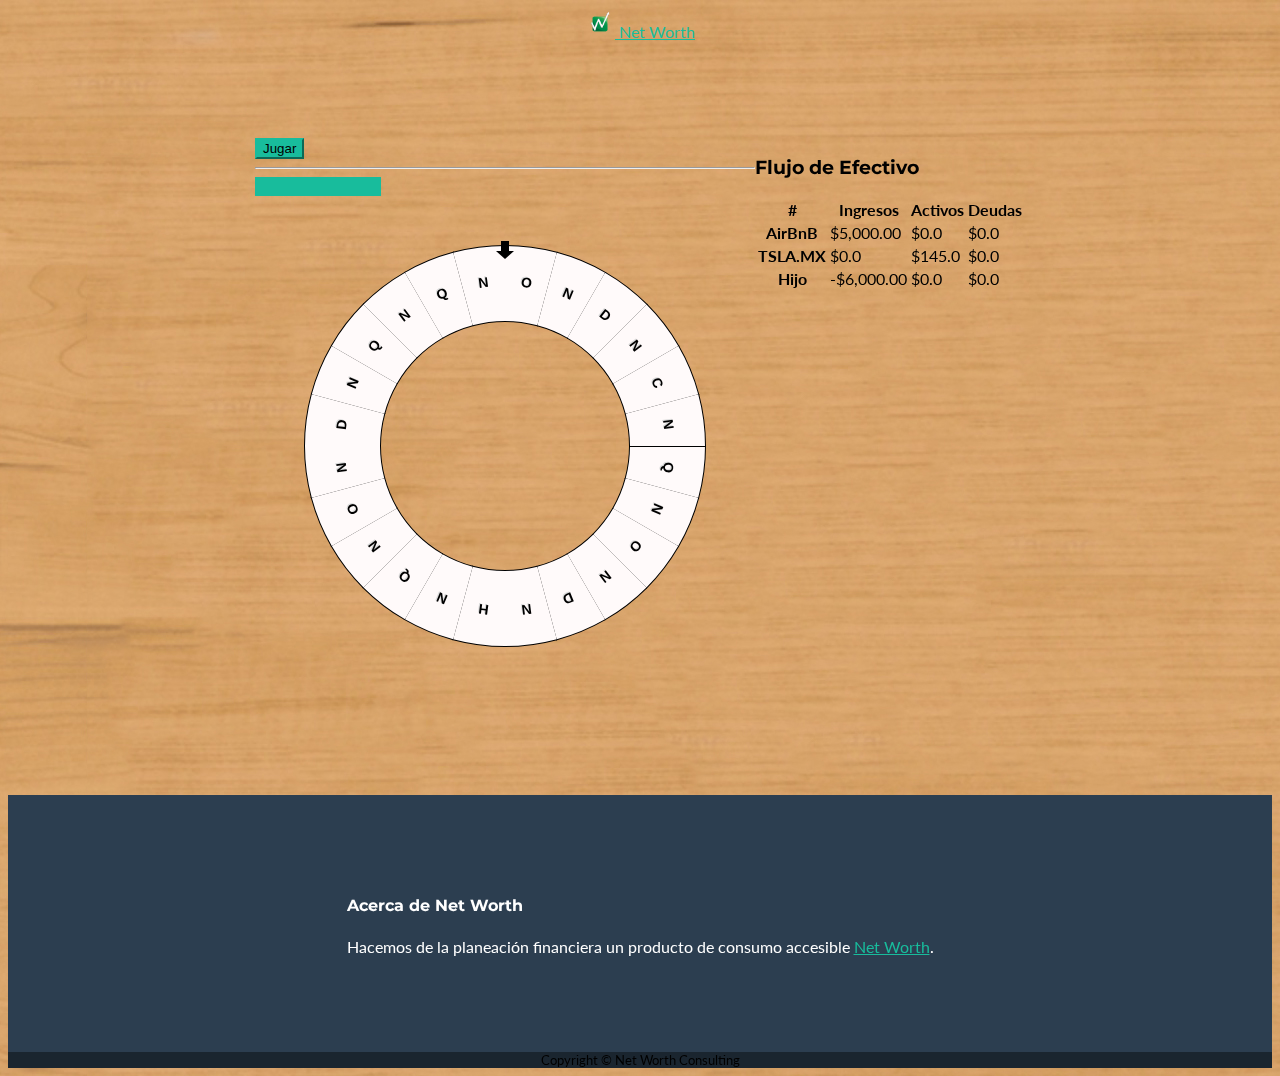
==== juego.html @ 36ee5d0c "estado" ====
<!DOCTYPE html>
<html lang="en">

  <head>

    <meta charset="utf-8">
    <meta name="viewport" content="width=device-width, initial-scale=1, shrink-to-fit=no">

    <title>Juego del Dinero</title>

    <!-- Bootstrap core CSS -->
    <link rel="stylesheet" href="https://stackpath.bootstrapcdn.com/bootstrap/4.1.3/css/bootstrap.min.css" integrity="sha384-MCw98/SFnGE8fJT3GXwEOngsV7Zt27NXFoaoApmYm81iuXoPkFOJwJ8ERdknLPMO" crossorigin="anonymous">

    <!-- Custom fonts for this template -->
    <link href="https://fonts.googleapis.com/css?family=Montserrat:400,700" rel="stylesheet" type="text/css">
    <link href="https://fonts.googleapis.com/css?family=Lato:400,700,400italic,700italic" rel="stylesheet" type="text/css">

    <!-- Custom styles for this template -->
    <link href="css/main.css" rel="stylesheet">

  </head>
  <nav class="navbar fixed-top navbar-dark bg-dark">
      <a class="navbar-brand" href="https://www.networth.mx">
        <img src="img/N sola_96x96.png" width="30" height="30" class="d-inline-block align-top" alt="">
        Net Worth
      </a>
    </nav>

    <!-- body -->
  <body background="img/board.jpg">
    <section>
     <div class="container board">
       <div class="row">
              <div class="col-2">
                  <input type="button" class="btn btn-primary" value="Jugar" id='spin' />
                  <hr>
                <a class="btn btn-primary" data-toggle="collapse" href="#collapseExample" role="button" aria-expanded="false" aria-controls="collapseExample">
                  Estado Financiero
                </a>
              </div>
              <div class="col-10">
                  <canvas id="canvas" width="500" height="500"></canvas>
              </div>
        </div> 
      <div class="collapse" id="collapseExample">
          <div class="card card-body">
              <div>
                <h3>Flujo de Efectivo</h3>
                <div class="progress">
                    <div class="progress-bar" role="progressbar" style="width: 25%" aria-valuenow="25" aria-valuemin="0" aria-valuemax="100"></div>
                  </div>
              </div>
              <table class="table">
                  <thead>
                    <tr>
                      <th scope="col">#</th>
                      <th scope="col">Ingresos</th>
                      <th scope="col">Activos</th>
                      <th scope="col">Deudas</th>
                    </tr>
                  </thead>
                  <tbody>
                    <tr>
                      <th scope="row">AirBnB</th>
                      <td>$5,000.00</td>
                      <td>$0.0</td>
                      <td>$0.0</td>
                    </tr>
                    <tr>
                      <th scope="row">TSLA.MX</th>
                      <td>$0.0</td>
                      <td>$145.0</td>
                      <td>$0.0</td>
                    </tr>
                    <tr>
                      <th scope="row">Hijo</th>
                      <td>-$6,000.00</td>
                      <td>$0.0</td>
                      <td>$0.0</td>
                    </tr>
                  </tbody>
                </table>
          </div>
        </div>
    </section>
   
    <!-- Footer -->
    <footer class="footer text-center">
      <div class="container">         
          <div class="col-sm">
            <h4 class="text-uppercase mb-4">Acerca de Net Worth</h4>
            <p class="lead mb-0">Hacemos de la planeación financiera un producto de consumo accesible
              <a href="https://www.networth.mx">Net Worth</a>.</p>
          </div>
        </div>
    </footer>

    <div class="copyright py-4 text-center text-white">
      <div class="container">
        <small>Copyright &copy; Net Worth Consulting</small>
      </div>
    </div>

    <!-- Scroll to Top Button (Only visible on small and extra-small screen sizes) -->
    <div class="scroll-to-top d-lg-none position-fixed ">
      <a class="js-scroll-trigger d-block text-center text-white rounded" href="#page-top">
        <i class="fa fa-chevron-up"></i>
      </a>
    </div>


    <!-- Custom scripts for this template -->
    <script src="js/BSheet.js"></script>
    <script src="js/financialops.js"></script>
    <script src="js/data.js"></script>
    <script src="js/main.js"></script>
    <script src="https://code.jquery.com/jquery-3.3.1.slim.min.js" integrity="sha384-q8i/X+965DzO0rT7abK41JStQIAqVgRVzpbzo5smXKp4YfRvH+8abtTE1Pi6jizo" crossorigin="anonymous"></script>
    <script src="https://cdnjs.cloudflare.com/ajax/libs/popper.js/1.14.3/umd/popper.min.js" integrity="sha384-ZMP7rVo3mIykV+2+9J3UJ46jBk0WLaUAdn689aCwoqbBJiSnjAK/l8WvCWPIPm49" crossorigin="anonymous"></script>
    <script src="https://stackpath.bootstrapcdn.com/bootstrap/4.1.3/js/bootstrap.min.js" integrity="sha384-ChfqqxuZUCnJSK3+MXmPNIyE6ZbWh2IMqE241rYiqJxyMiZ6OW/JmZQ5stwEULTy" crossorigin="anonymous"></script>

  </body>

</html>
---- css/main.css ----
body {
  font-family: 'Lato';
}

h1,h2,h3,h4,h5,h6 {
  font-weight: 700;
  font-family: 'Montserrat';
}

hr.star-light,
hr.star-dark {
  max-width: 15rem;
  padding: 0;
  text-align: center;
  border: none;
  border-top: solid 0.25rem;
  margin-top: 2.5rem;
  margin-bottom: 2.5rem;
  margin-left: auto;
  margin-right: auto;
}

hr.star-light:after,
hr.star-dark:after {
  position: relative;
  top: -.8em;
  display: inline-block;
  padding: 0 0.25em;
  content: '\f005';
  font-family: "Font Awesome 5 Free";
  font-weight: 900;
  font-size: 2em;
}

.container{
  display: flex;
  justify-content: center;
}

hr.star-light {
  border-color: #fff;
}

hr.star-light:after {
  color: #fff;
  background-color: #18BC9C;
}

hr.star-dark {
  border-color: #2C3E50;
}

hr.star-dark:after {
  color: #2C3E50;
  background-color: white;
}

section {
  padding: 6rem 0;
}

section h2 {
  font-size: 2.25rem;
  line-height: 2rem;
}


.btn-xl {
  padding: 1rem 1.75rem;
  font-size: 1.25rem;
}

.btn-social {
  width: 3.25rem;
  height: 3.25rem;
  font-size: 1.25rem;
  line-height: 2rem;
}

#mainNav {
  padding-top: 0;
  padding-bottom: 0;
  font-weight: 300;
  font-family: 'Montserrat';
  
}
.navbar{
  display: flex;
  justify-content: center;
}

#mainNav .navbar-brand {
  color: #fff;
  display: flex;
  justify-content: center;
}

#mainNav .navbar-nav {
  margin-top: 1rem;
  letter-spacing: 0.0625rem;
}

#mainNav .navbar-nav li.nav-item a.nav-link {
  color: #fff;
}

#mainNav .navbar-nav li.nav-item a.nav-link:hover {
  color: #18BC9C;
}

#mainNav .navbar-nav li.nav-item a.nav-link:active, #mainNav .navbar-nav li.nav-item a.nav-link:focus {
  color: #fff;
}

#mainNav .navbar-nav li.nav-item a.nav-link.active {
  color: #18BC9C;
}

#mainNav .navbar-toggler {
  font-size: 80%;
  padding: 0.8rem;
}

header.masthead {
  padding-top: calc(6rem + 72px);
  padding-bottom: 6rem;
}

header.masthead h1 {
  font-size: 3rem;
  line-height: 3rem;
}

header.masthead h2 {
  font-size: 1.3rem;
  font-family: 'Lato';
}


form .row:first-child .floating-label-form-group {
  border-top: 1px solid #e9ecef;
}

.footer {
  padding-top: 5rem;
  padding-bottom: 5rem;
  background-color: #2C3E50;
  color: #fff;
}

.copyright {
  background-color: #1a252f;
}

a {
  color: #18BC9C;
}

a:focus, a:hover, a:active {
  color: #128f76;
}

.btn {
  border-width: 2px;
}

.bg-primary {
  background-color: #18BC9C !important;
}

.bg-secondary {
  background-color: #2C3E50 !important;
}

.text-primary {
  color: #18BC9C !important;
}

.text-secondary {
  color: #2C3E50 !important;
}

.btn-primary {
  background-color: #18BC9C;
  border-color: #18BC9C;
}

.btn-primary:hover, .btn-primary:focus, .btn-primary:active {
  background-color: #128f76;
  border-color: #128f76;
}

.btn-secondary {
  background-color: #2C3E50;
  border-color: #2C3E50;
}

.btn-secondary:hover, .btn-secondary:focus, .btn-secondary:active {
  background-color: #1a252f;
  border-color: #1a252f;
}

.bienvenida{
  color: white;
}
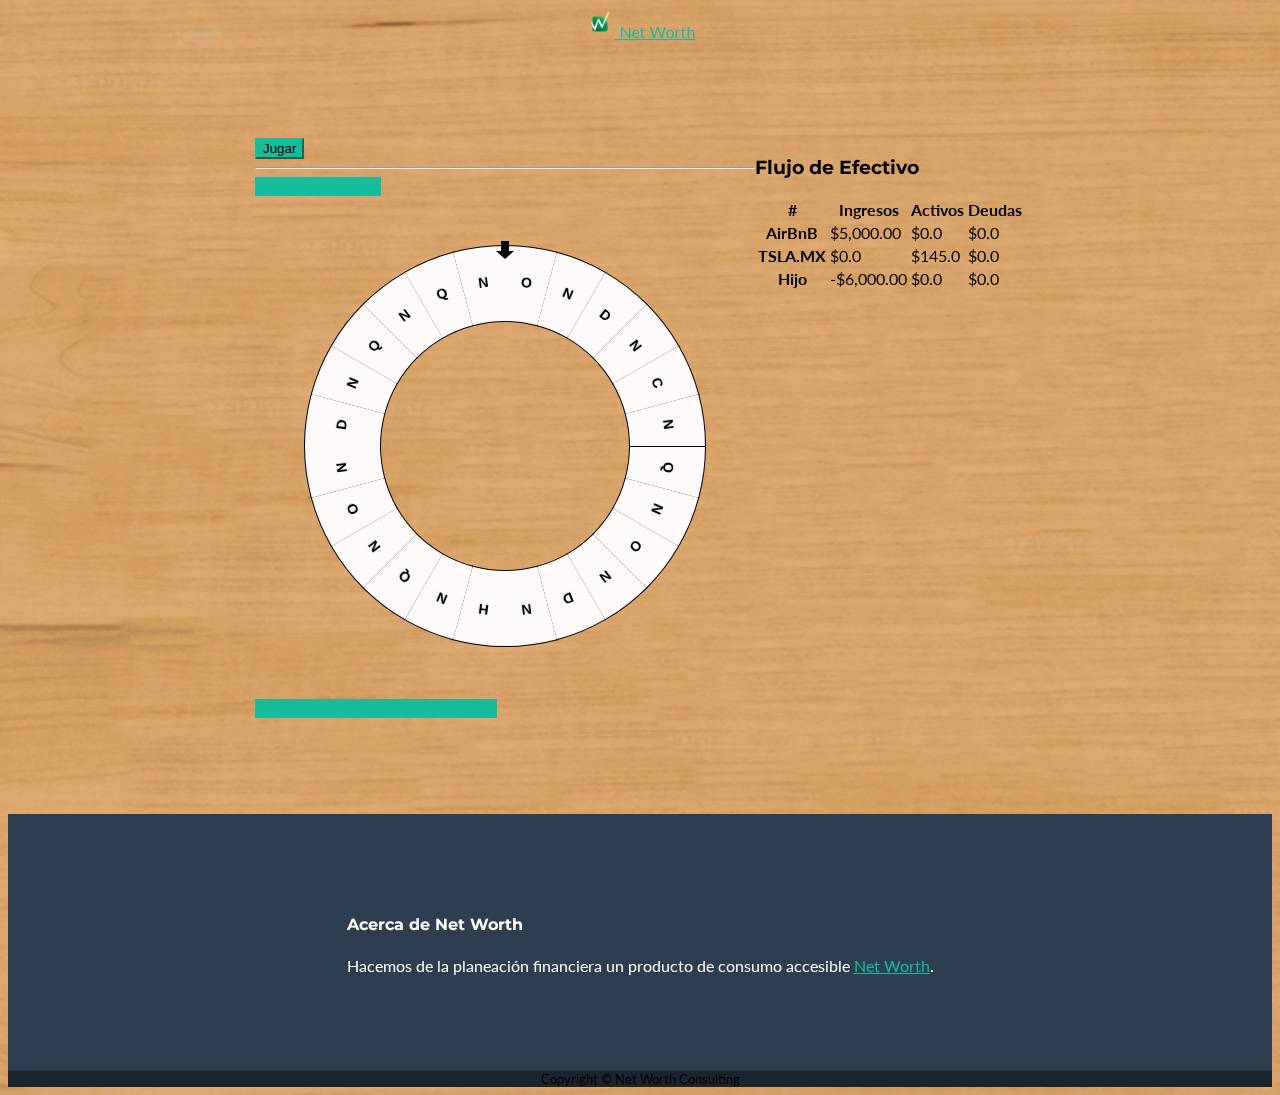
==== commit f14f19a9: "negocios" ====
--- a/juego.html
+++ b/juego.html
@@ -40,6 +40,14 @@
               </div>
               <div class="col-10">
                   <canvas id="canvas" width="500" height="500"></canvas>
+              </div>
+              <div class="bizsmall">
+                <a class="btn btn-primary" data-toggle="collapse" href="#collapseExample" role="button" aria-expanded="false" aria-controls="collapseExample">
+                  Negocio Pequeño
+                </a>
+                <a class="btn btn-primary" data-toggle="collapse" href="#collapseExample" role="button" aria-expanded="false" aria-controls="collapseExample">
+                  Negocio Grande
+                </a>
               </div>
         </div> 
       <div class="collapse" id="collapseExample">
--- a/css/main.css
+++ b/css/main.css
@@ -202,4 +202,8 @@
 
 .bienvenida{
   color: white;
+}
+
+.bizsmall{
+  display:hide;
 }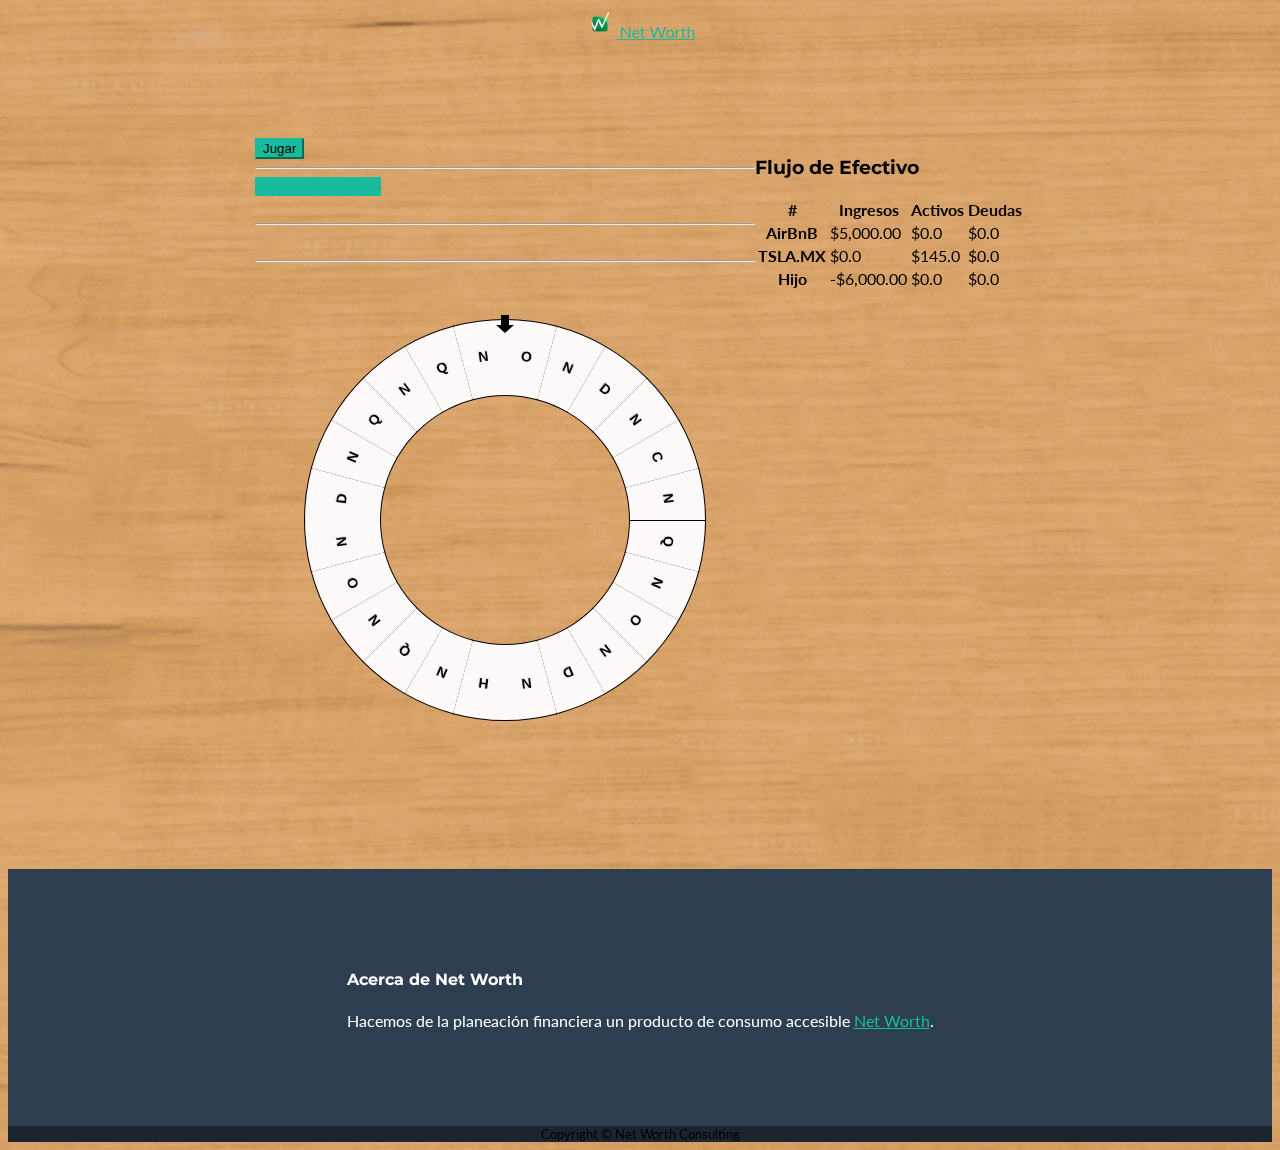
==== commit 4d762215: "cambios" ====
--- a/juego.html
+++ b/juego.html
@@ -37,18 +37,22 @@
                 <a class="btn btn-primary" data-toggle="collapse" href="#collapseExample" role="button" aria-expanded="false" aria-controls="collapseExample">
                   Estado Financiero
                 </a>
+                <br>
+                <br>
+                <hr>
+                <br>
+                <a class="biz btn btn-primary" data-toggle="collapse" href="#collapseExample" role="button" aria-expanded="false" aria-controls="collapseExample">
+                  Pequeño
+                </a>
+                <hr>
+                <a class="biz btn btn-primary" data-toggle="collapse" href="#collapseExample" role="button" aria-expanded="false" aria-controls="collapseExample">
+                  Grande
+                </a>
               </div>
               <div class="col-10">
                   <canvas id="canvas" width="500" height="500"></canvas>
               </div>
-              <div class="bizsmall">
-                <a class="btn btn-primary" data-toggle="collapse" href="#collapseExample" role="button" aria-expanded="false" aria-controls="collapseExample">
-                  Negocio Pequeño
-                </a>
-                <a class="btn btn-primary" data-toggle="collapse" href="#collapseExample" role="button" aria-expanded="false" aria-controls="collapseExample">
-                  Negocio Grande
-                </a>
-              </div>
+              
         </div> 
       <div class="collapse" id="collapseExample">
           <div class="card card-body">
--- a/css/main.css
+++ b/css/main.css
@@ -204,6 +204,6 @@
   color: white;
 }
 
-.bizsmall{
-  display:hide;
+.biz{
+  display:none;
 }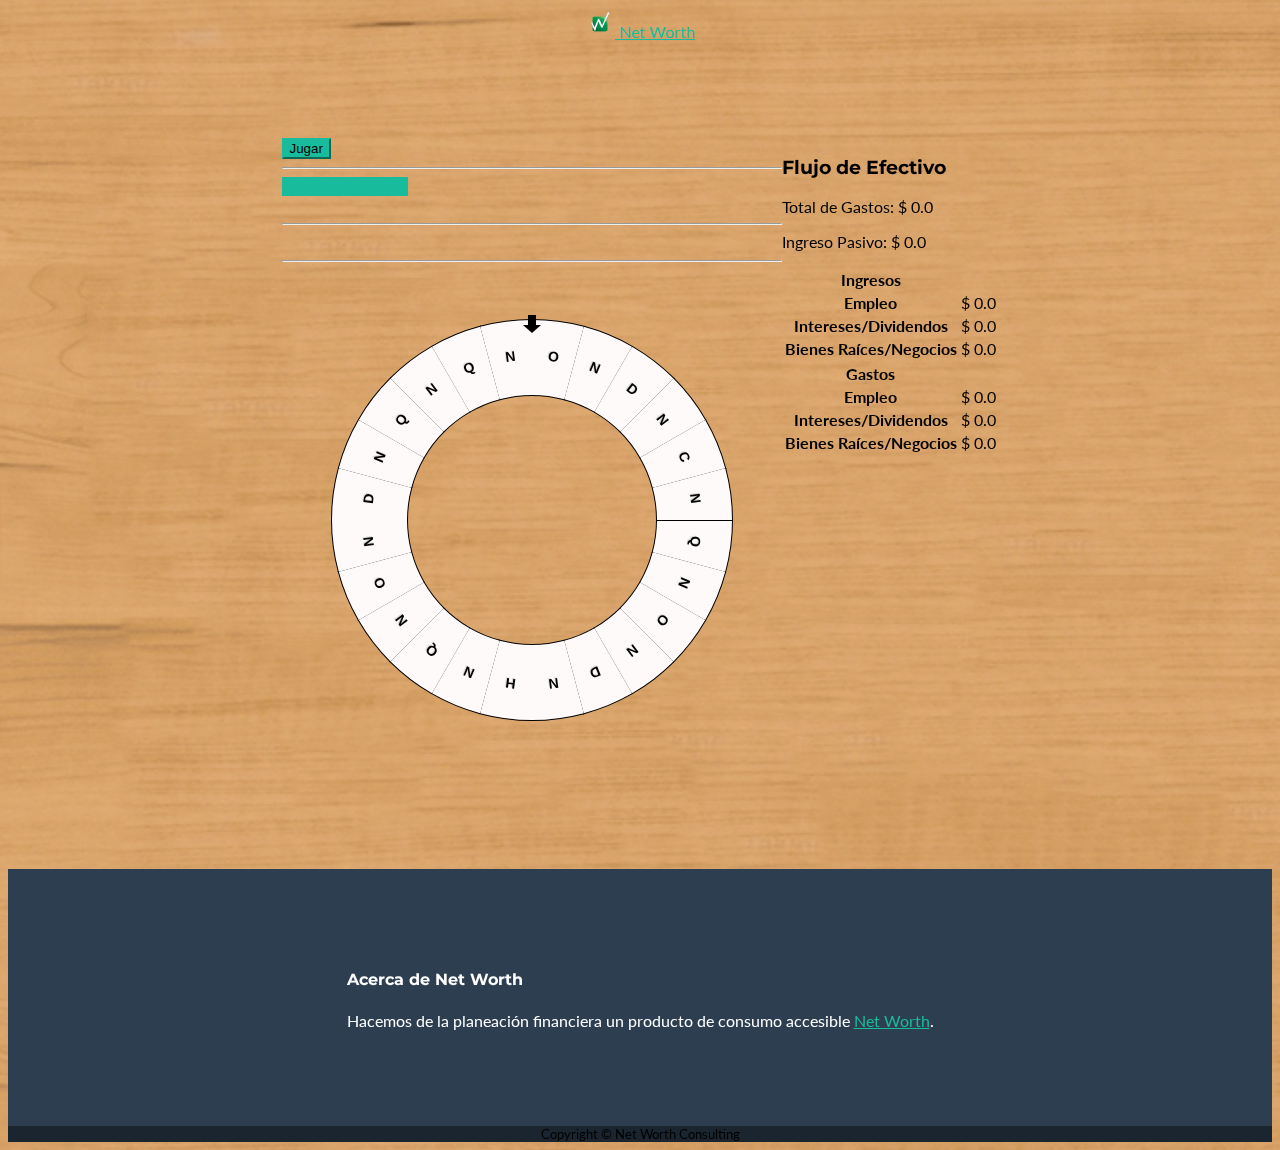
==== commit 99d2233a: "cambios estado de cuenta" ====
--- a/juego.html
+++ b/juego.html
@@ -34,7 +34,7 @@
               <div class="col-2">
                   <input type="button" class="btn btn-primary" value="Jugar" id='spin' />
                   <hr>
-                <a class="btn btn-primary" data-toggle="collapse" href="#collapseExample" role="button" aria-expanded="false" aria-controls="collapseExample">
+                <a class="btn btn-primary" data-toggle="collapse" href="#collapseBS" role="button" aria-expanded="false" aria-controls="collapseExample">
                   Estado Financiero
                 </a>
                 <br>
@@ -54,41 +54,61 @@
               </div>
               
         </div> 
-      <div class="collapse" id="collapseExample">
+      <div class="collapse" id="collapseBS">
           <div class="card card-body">
               <div>
                 <h3>Flujo de Efectivo</h3>
+                <p>
+                  Total de Gastos: $ 0.0
+                </p>
                 <div class="progress">
-                    <div class="progress-bar" role="progressbar" style="width: 25%" aria-valuenow="25" aria-valuemin="0" aria-valuemax="100"></div>
-                  </div>
+                  <div class="progress-bar" role="progressbar" style="width: 25%" aria-valuenow="25" aria-valuemin="0" aria-valuemax="100"></div>
+                </div>
+                <p>
+                  Ingreso Pasivo: $ 0.0
+                </p>
               </div>
               <table class="table">
                   <thead>
                     <tr>
-                      <th scope="col">#</th>
                       <th scope="col">Ingresos</th>
-                      <th scope="col">Activos</th>
-                      <th scope="col">Deudas</th>
+                      <th scope="col" class="ingresos"></th>
                     </tr>
                   </thead>
                   <tbody>
                     <tr>
-                      <th scope="row">AirBnB</th>
-                      <td>$5,000.00</td>
-                      <td>$0.0</td>
-                      <td>$0.0</td>
+                      <th scope="row" class="empleo">Empleo</th>
+                      <td>$ 0.0</td>
                     </tr>
                     <tr>
-                      <th scope="row">TSLA.MX</th>
-                      <td>$0.0</td>
-                      <td>$145.0</td>
-                      <td>$0.0</td>
+                      <th scope="row">Intereses/Dividendos</th>
+                      <td class="intereses">$ 0.0</td>
                     </tr>
                     <tr>
-                      <th scope="row">Hijo</th>
-                      <td>-$6,000.00</td>
-                      <td>$0.0</td>
-                      <td>$0.0</td>
+                      <th scope="row">Bienes Raíces/Negocios</th>
+                      <td class="realstate">$ 0.0</td>
+                    </tr>
+                  </tbody>
+                </table>
+                <table class="table">
+                  <thead>
+                    <tr>
+                      <th scope="col">Gastos</th>
+                      <th scope="col" class="gastos"></th>
+                    </tr>
+                  </thead>
+                  <tbody>
+                    <tr>
+                      <th scope="row" class="empleo">Empleo</th>
+                      <td>$ 0.0</td>
+                    </tr>
+                    <tr>
+                      <th scope="row">Intereses/Dividendos</th>
+                      <td class="intereses">$ 0.0</td>
+                    </tr>
+                    <tr>
+                      <th scope="row">Bienes Raíces/Negocios</th>
+                      <td class="realstate">$ 0.0</td>
                     </tr>
                   </tbody>
                 </table>
--- a/css/main.css
+++ b/css/main.css
@@ -206,4 +206,24 @@
 
 .biz{
   display:none;
+}
+
+p .thick{
+  font-weight: bold;
+}
+
+.gastos{
+
+}
+.empleo{
+}
+
+.intereses{
+}
+
+.realstate{
+}
+
+.ingresos{
+
 }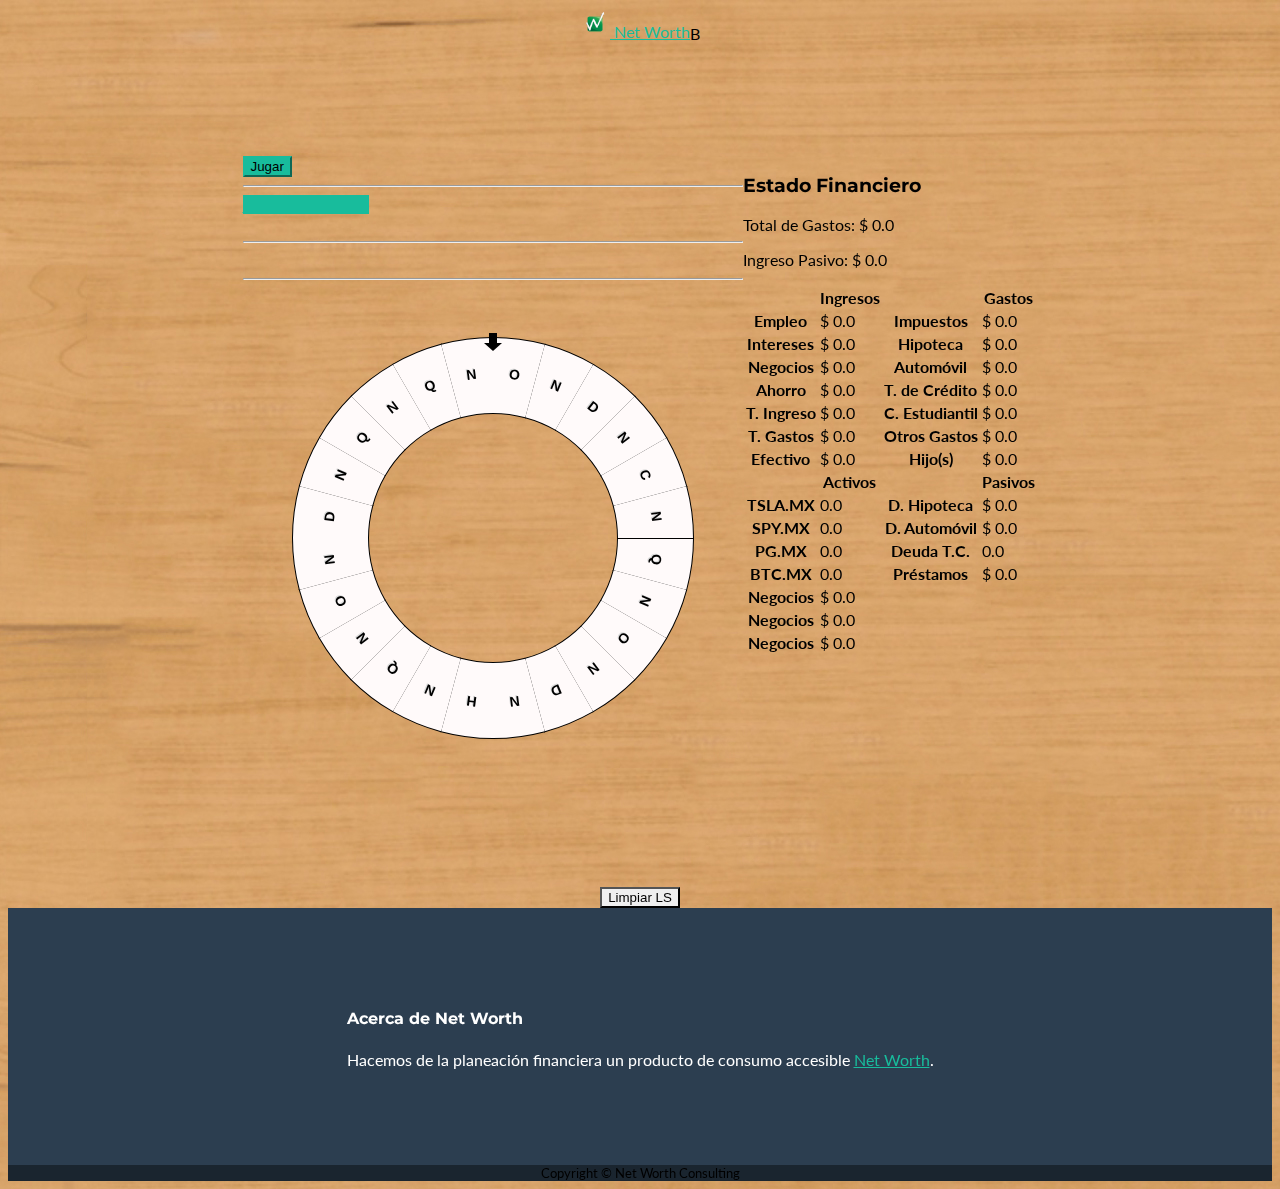
==== commit 86a732d2: "casi" ====
--- a/juego.html
+++ b/juego.html
@@ -24,6 +24,7 @@
         <img src="img/N sola_96x96.png" width="30" height="30" class="d-inline-block align-top" alt="">
         Net Worth
       </a>
+      <p class="navbar-brand"><span id="nickName">B</span></p>
     </nav>
 
     <!-- body -->
@@ -32,90 +33,161 @@
      <div class="container board">
        <div class="row">
               <div class="col-2">
-                  <input type="button" class="btn btn-primary" value="Jugar" id='spin' />
+                  <input type="button" class="btn btn-primary" value="Jugar" id='spin'/>
                   <hr>
-                <a class="btn btn-primary" data-toggle="collapse" href="#collapseBS" role="button" aria-expanded="false" aria-controls="collapseExample">
+                <a class="btn btn-primary" data-toggle="collapse" href="#collapseBS" role="button" aria-expanded="false" aria-controls="collapseBS">
                   Estado Financiero
                 </a>
                 <br>
                 <br>
                 <hr>
                 <br>
-                <a class="biz btn btn-primary" data-toggle="collapse" href="#collapseExample" role="button" aria-expanded="false" aria-controls="collapseExample">
+                <a class="biz btn btn-primary" data-toggle="collapse" href="#collapseBiz" role="button" aria-expanded="false" aria-controls="collapseBiz">
                   Pequeño
                 </a>
                 <hr>
-                <a class="biz btn btn-primary" data-toggle="collapse" href="#collapseExample" role="button" aria-expanded="false" aria-controls="collapseExample">
+                <a class="biz btn btn-primary" data-toggle="collapse" href="#collapseBiz" role="button" aria-expanded="false" aria-controls="collapseBiz">
                   Grande
                 </a>
               </div>
               <div class="col-10">
                   <canvas id="canvas" width="500" height="500"></canvas>
-              </div>
-              
+              </div> 
         </div> 
+
+        <!-- estado financiero -->
       <div class="collapse" id="collapseBS">
           <div class="card card-body">
               <div>
-                <h3>Flujo de Efectivo</h3>
-                <p>
+                <h3>Estado Financiero</h3>
+                <p id="totalGastos">
                   Total de Gastos: $ 0.0
                 </p>
                 <div class="progress">
-                  <div class="progress-bar" role="progressbar" style="width: 25%" aria-valuenow="25" aria-valuemin="0" aria-valuemax="100"></div>
+                  <div id="incomeBar" class="progress-bar" role="progressbar" style="width: 50%" aria-valuenow="25" aria-valuemin="0" aria-valuemax="100"></div>
                 </div>
-                <p>
+                <p id="ingresoPasivo">
                   Ingreso Pasivo: $ 0.0
                 </p>
               </div>
-              <table class="table">
+              <table class="table table-hover table-sm">
                   <thead>
                     <tr>
+                      <th scope="col"></th>
                       <th scope="col">Ingresos</th>
-                      <th scope="col" class="ingresos"></th>
+                      <th scope="col"></th>
+                      <th scope="col">Gastos</th>
                     </tr>
                   </thead>
                   <tbody>
                     <tr>
-                      <th scope="row" class="empleo">Empleo</th>
-                      <td>$ 0.0</td>
-                    </tr>
-                    <tr>
-                      <th scope="row">Intereses/Dividendos</th>
-                      <td class="intereses">$ 0.0</td>
-                    </tr>
-                    <tr>
-                      <th scope="row">Bienes Raíces/Negocios</th>
-                      <td class="realstate">$ 0.0</td>
+                      <th scope="row" id="job">Empleo</th>
+                      <td id="empleo">$ 0.0</td>
+                      <th scope="row">Impuestos</th>
+                      <td id="impuestos">$ 0.0</td>
+                    </tr>
+                    <tr>
+                      <th scope="row">Intereses</th>
+                      <td id="intereses">$ 0.0</td>
+                      <th scope="row">Hipoteca</th>
+                      <td id="hipoteca">$ 0.0</td>
+                    </tr>
+                    <tr>
+                      <th scope="row">Negocios</th>
+                      <td id="negocios1">$ 0.0</td>
+                      <th scope="row">Automóvil</th>
+                      <td id="automovil">$ 0.0</td>
+                    </tr>
+                    <tr>
+                      <th scope="row" class="table-dark">Ahorro</th>
+                      <td class="table-dark" id="ahorroTotal">$ 0.0</td>
+                      <th scope="row">T. de Crédito</th>
+                      <td id="tarjetaCredito">$ 0.0</td>
+                    </tr>
+                    <tr>
+                        <th scope="row" class="table-dark">T. Ingreso</th>
+                        <td class="table-dark totalIngreso" id="totalIngreso">$ 0.0</td>
+                        <th scope="row">C. Estudiantil</th>
+                        <td id="creditoEstudiantil">$ 0.0</td>
+                    </tr>
+                    <tr>
+                        <th scope="row" class="table-dark">T. Gastos</th>
+                        <td class="table-dark totalGastos" id="totalGastos">$ 0.0</td>
+                        <th scope="row">Otros Gastos</th>
+                        <td id="otrosGastos">$ 0.0</td>
+                    </tr>
+                    <tr>
+                        <th scope="row" class="table-dark">Efectivo</th>
+                        <td class="table-dark efectivo" id="efectivo">$ 0.0</td>
+                        <th scope="row">Hijo(s)</th>
+                        <td id="hijos">$ 0.0</td>
                     </tr>
                   </tbody>
-                </table>
-                <table class="table">
+                  <!-- activos y pasivos -->
                   <thead>
-                    <tr>
-                      <th scope="col">Gastos</th>
-                      <th scope="col" class="gastos"></th>
-                    </tr>
-                  </thead>
-                  <tbody>
-                    <tr>
-                      <th scope="row" class="empleo">Empleo</th>
-                      <td>$ 0.0</td>
-                    </tr>
-                    <tr>
-                      <th scope="row">Intereses/Dividendos</th>
-                      <td class="intereses">$ 0.0</td>
-                    </tr>
-                    <tr>
-                      <th scope="row">Bienes Raíces/Negocios</th>
-                      <td class="realstate">$ 0.0</td>
-                    </tr>
-                  </tbody>
+                      <tr>
+                        <th scope="col" class="table-success"></th>
+                        <th scope="col" class="table-success">Activos</th>
+                        <th scope="col" class="table-danger"></th>
+                        <th scope="col" class="table-danger">Pasivos</th>
+                      </tr>
+                    </thead>
+                    <tbody>
+                      <tr>
+                        <th scope="row" class="table-success">TSLA.MX</th>
+                        <td class="table-success" id="tslamx"> 0.0</td>
+                        <th scope="row" class="table-danger">D. Hipoteca</th>
+                        <td class="table-danger" id="mortgage">$ 0.0</td>
+                      </tr>
+                      <tr>
+                        <th scope="row" class="table-success">SPY.MX</th>
+                        <td class="table-success" id="spymx"> 0.0</td>
+                        <th scope="row" class="table-danger">D. Automóvil</th>
+                        <td class="table-danger" id="carLoan">$ 0.0</td>
+                      </tr>
+                      <tr>
+                        <th scope="row" class="table-success">PG.MX</th>
+                        <td class="table-success" id="pgmx"> 0.0</td>
+                        <th scope="row" class="table-danger">Deuda T.C.</th>
+                        <td class="table-danger" id="creditCardLoan"> 0.0</td>
+                      </tr>
+                      <tr>
+                        <th scope="row" class="table-success">BTC.MX</th>
+                        <td class="table-success" id="btcmx"> 0.0</td>
+                        <th scope="row" class="table-danger">Préstamos</th>
+                        <td class="table-danger" id="loans">$ 0.0</td>
+                      </tr>
+                      <tr>
+                          <th scope="row" class="table-success">Negocios</th>
+                          <td class="table-success" id="negocios1">$ 0.0</td>
+                          <th scope="row" class="table-danger"></th>
+                          <td class="table-danger"></td>
+                      </tr>
+                      <tr>
+                          <th scope="row" class="table-success">Negocios</th>
+                          <td class="table-success" id="negocios2">$ 0.0</td>
+                          <th scope="row" class="table-danger"></th>
+                          <td class="table-danger"></td>
+                      </tr>
+                      <tr>
+                          <th scope="row" class="table-success">Negocios</th>
+                          <td class="table-success" id="negocios3">$ 0.0</td>
+                          <th scope="row" class="table-danger"></th>
+                          <td class="table-danger"></td>
+                      </tr>
+                    </tbody>
                 </table>
           </div>
         </div>
-    </section>
-   
+        <!-- negocios -->
+        <div class="collapse" id="collapseBiz">
+            <div class="card card-body">
+            </div>
+        </div>
+   </section>
+   <div class="container my-5">
+      <button class="btn btn-danger" onclick="clearLS()">Limpiar LS</button>
+    </div>
     <!-- Footer -->
     <footer class="footer text-center">
       <div class="container">         
--- a/css/main.css
+++ b/css/main.css
@@ -212,18 +212,139 @@
   font-weight: bold;
 }
 
-.gastos{
-
-}
-.empleo{
-}
-
-.intereses{
-}
-
-.realstate{
-}
-
-.ingresos{
-
-}+
+#nombreDeUsuario{
+
+}
+
+#jugadores{
+
+}
+
+/* flujo de efectivo */
+
+#totalGastos{
+
+}
+
+#incomeBar{
+
+}
+
+#ingresoPasivo{
+
+}
+
+/* ingresos */
+
+#empleo{
+
+}
+
+#job{
+  
+}
+
+#intereses{
+
+}
+
+#negocios{
+
+}
+
+/* casflow */
+
+#ahorroTotal{
+
+}
+
+#totalIngreso{
+
+}
+
+#totalGastos{
+
+}
+
+#efectivo{
+
+}
+
+/* gastos */
+
+#impuestos{
+
+}
+
+#hipoteca{
+
+}
+
+#automovil{
+
+}
+
+#tarjetaCredito{
+
+}
+
+#creditoEstudiantil{
+
+}
+
+#otrosGastos{
+
+}
+
+#hijos{
+
+}
+
+/* activos */
+
+#tslamx{
+
+}
+
+#spymx{
+
+}
+
+#pgmx{
+
+}
+
+#btcmx{
+
+}
+
+#negocios1{
+
+}
+
+#negocios2{
+
+}
+
+#negocios3{
+
+}
+
+/* pasivos */
+
+#mortgage{
+
+}
+
+#carLoan{
+
+}
+
+#creditCardLoan{
+
+}
+
+#loans{
+
+}
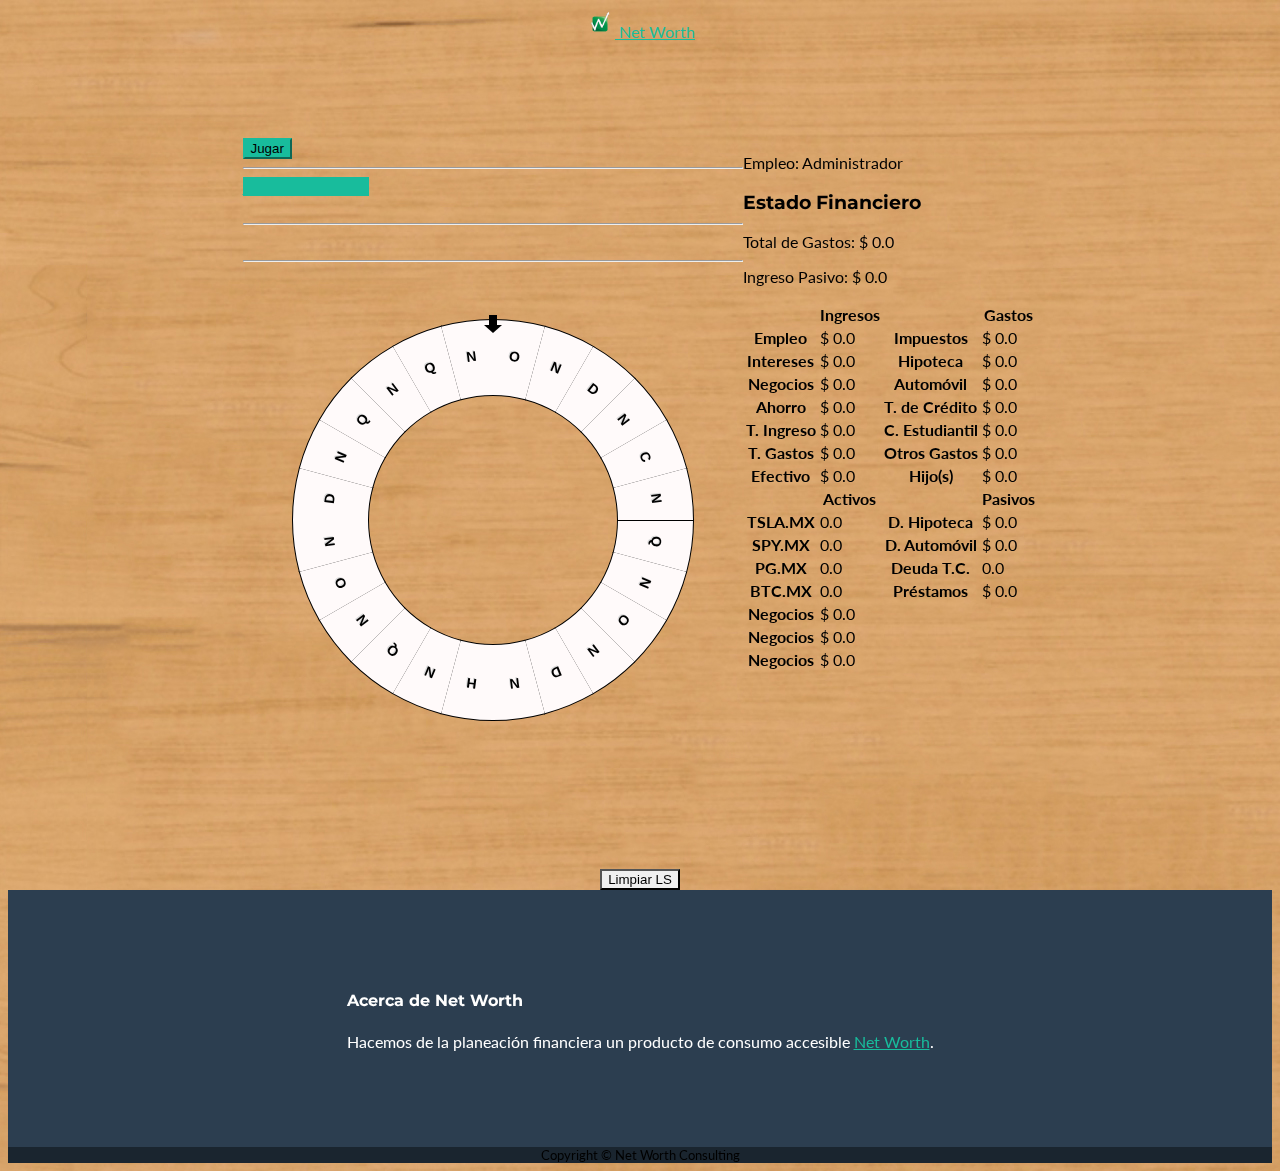
==== commit c8827081: "jobs" ====
--- a/juego.html
+++ b/juego.html
@@ -24,7 +24,7 @@
         <img src="img/N sola_96x96.png" width="30" height="30" class="d-inline-block align-top" alt="">
         Net Worth
       </a>
-      <p class="navbar-brand"><span id="nickName">B</span></p>
+      <p class="navbar-brand"><span id="nickName"></span></p>
     </nav>
 
     <!-- body -->
@@ -59,6 +59,7 @@
       <div class="collapse" id="collapseBS">
           <div class="card card-body">
               <div>
+                <p id="empleoElecto">Empleo</p>
                 <h3>Estado Financiero</h3>
                 <p id="totalGastos">
                   Total de Gastos: $ 0.0
--- a/css/main.css
+++ b/css/main.css
@@ -348,3 +348,7 @@
 #loans{
 
 }
+
+#empleoElecto{
+  
+}
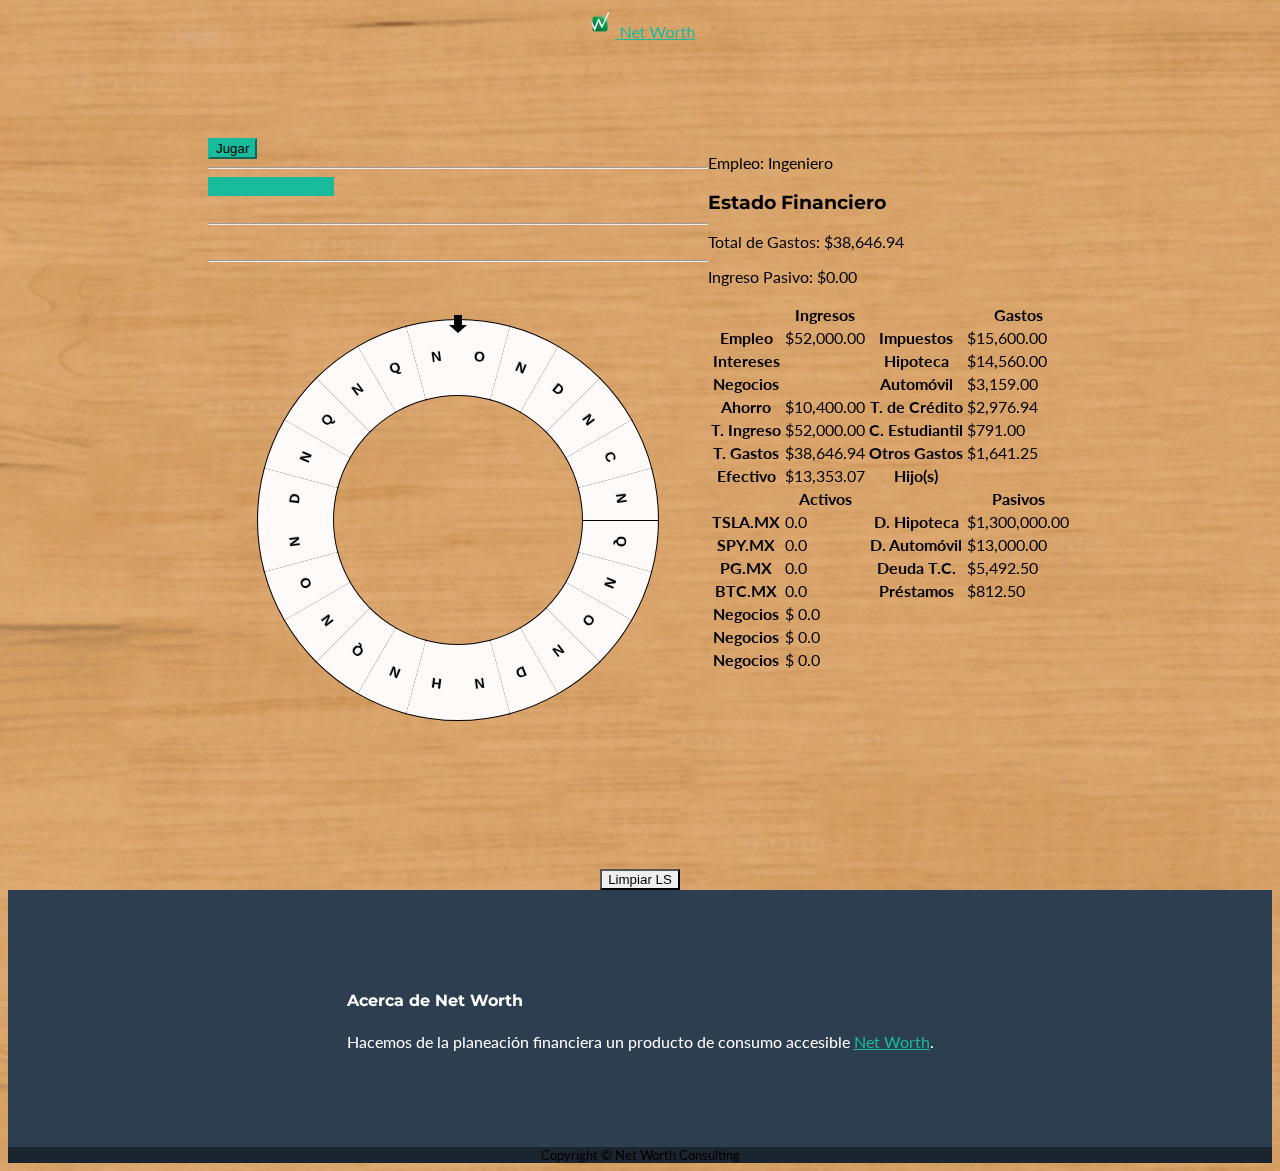
==== commit 4c0b7384: "BS finished" ====
--- a/juego.html
+++ b/juego.html
@@ -33,7 +33,7 @@
      <div class="container board">
        <div class="row">
               <div class="col-2">
-                  <input type="button" class="btn btn-primary" value="Jugar" id='spin'/>
+                  <input type="button" class="btn btn-primary" value="Jugar" id="spin"/>
                   <hr>
                 <a class="btn btn-primary" data-toggle="collapse" href="#collapseBS" role="button" aria-expanded="false" aria-controls="collapseBS">
                   Estado Financiero
@@ -65,7 +65,7 @@
                   Total de Gastos: $ 0.0
                 </p>
                 <div class="progress">
-                  <div id="incomeBar" class="progress-bar" role="progressbar" style="width: 50%" aria-valuenow="25" aria-valuemin="0" aria-valuemax="100"></div>
+                  <div id="incomeBar" class="progress-bar" role="progressbar" style="width: 10%" aria-valuenow="25" aria-valuemin="0" aria-valuemax="100"></div>
                 </div>
                 <p id="ingresoPasivo">
                   Ingreso Pasivo: $ 0.0
@@ -113,7 +113,7 @@
                     </tr>
                     <tr>
                         <th scope="row" class="table-dark">T. Gastos</th>
-                        <td class="table-dark totalGastos" id="totalGastos">$ 0.0</td>
+                        <td class="table-dark totalGastos" id="totalGastos1">$ 0.0</td>
                         <th scope="row">Otros Gastos</th>
                         <td id="otrosGastos">$ 0.0</td>
                     </tr>
@@ -160,12 +160,6 @@
                       </tr>
                       <tr>
                           <th scope="row" class="table-success">Negocios</th>
-                          <td class="table-success" id="negocios1">$ 0.0</td>
-                          <th scope="row" class="table-danger"></th>
-                          <td class="table-danger"></td>
-                      </tr>
-                      <tr>
-                          <th scope="row" class="table-success">Negocios</th>
                           <td class="table-success" id="negocios2">$ 0.0</td>
                           <th scope="row" class="table-danger"></th>
                           <td class="table-danger"></td>
@@ -176,6 +170,12 @@
                           <th scope="row" class="table-danger"></th>
                           <td class="table-danger"></td>
                       </tr>
+                      <tr>
+                          <th scope="row" class="table-success">Negocios</th>
+                          <td class="table-success" id="negocios4">$ 0.0</td>
+                          <th scope="row" class="table-danger"></th>
+                          <td class="table-danger"></td>
+                      </tr>
                     </tbody>
                 </table>
           </div>
@@ -184,6 +184,7 @@
         <div class="collapse" id="collapseBiz">
             <div class="card card-body">
             </div>
+        </div>
         </div>
    </section>
    <div class="container my-5">
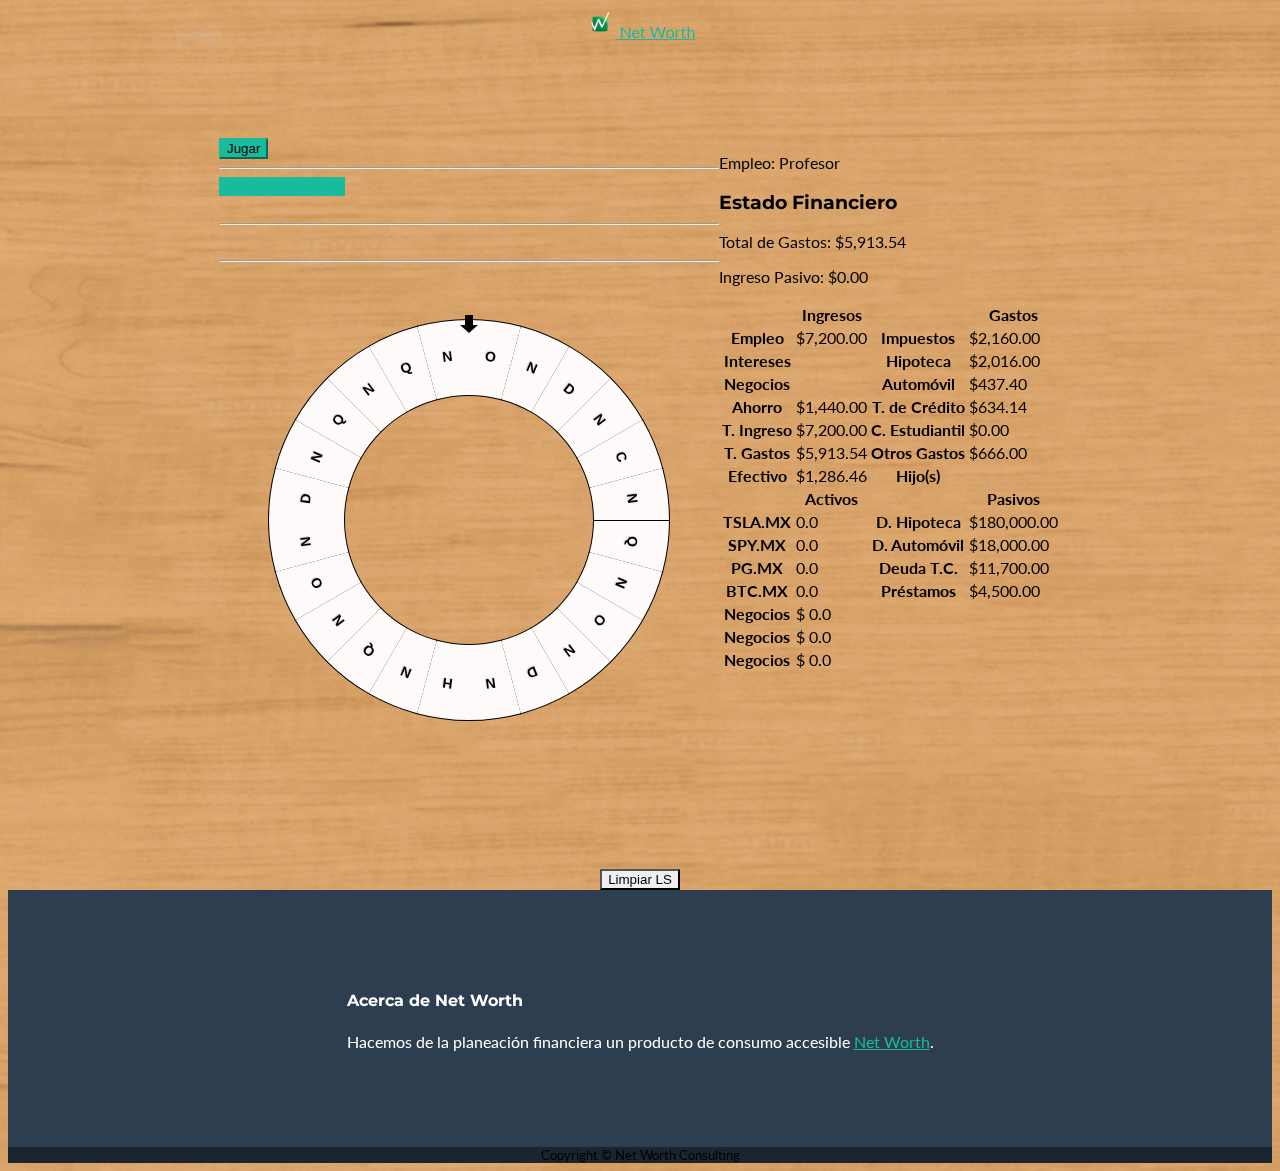
==== commit cf75d6a8: "casi terminando" ====
--- a/juego.html
+++ b/juego.html
@@ -65,7 +65,7 @@
                   Total de Gastos: $ 0.0
                 </p>
                 <div class="progress">
-                  <div id="incomeBar" class="progress-bar" role="progressbar" style="width: 10%" aria-valuenow="25" aria-valuemin="0" aria-valuemax="100"></div>
+                  <div id="incomeBar" class="progress-bar" role="progressbar" aria-valuenow="25" aria-valuemin="0" aria-valuemax="100"></div>
                 </div>
                 <p id="ingresoPasivo">
                   Ingreso Pasivo: $ 0.0
--- a/css/main.css
+++ b/css/main.css
@@ -228,7 +228,7 @@
 }
 
 #incomeBar{
-
+  width:25%;
 }
 
 #ingresoPasivo{
@@ -352,3 +352,4 @@
 #empleoElecto{
   
 }
+
